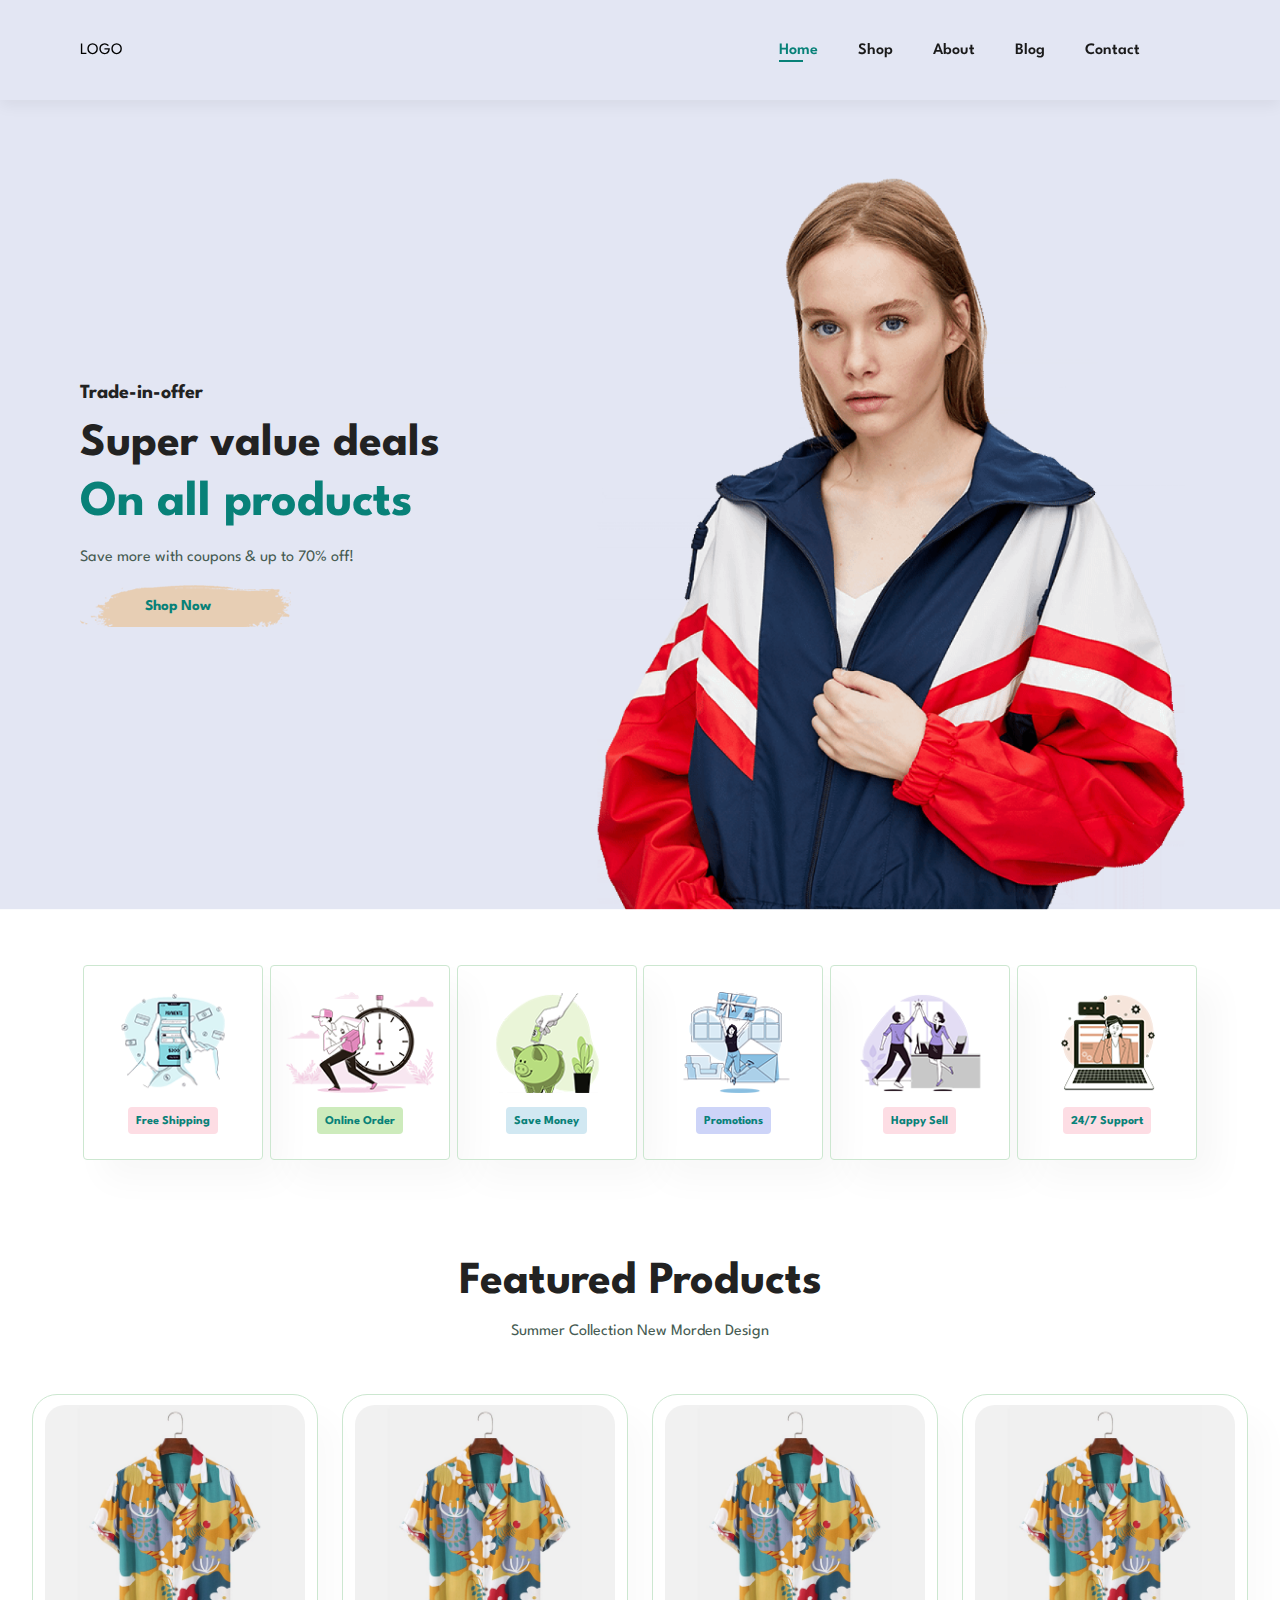
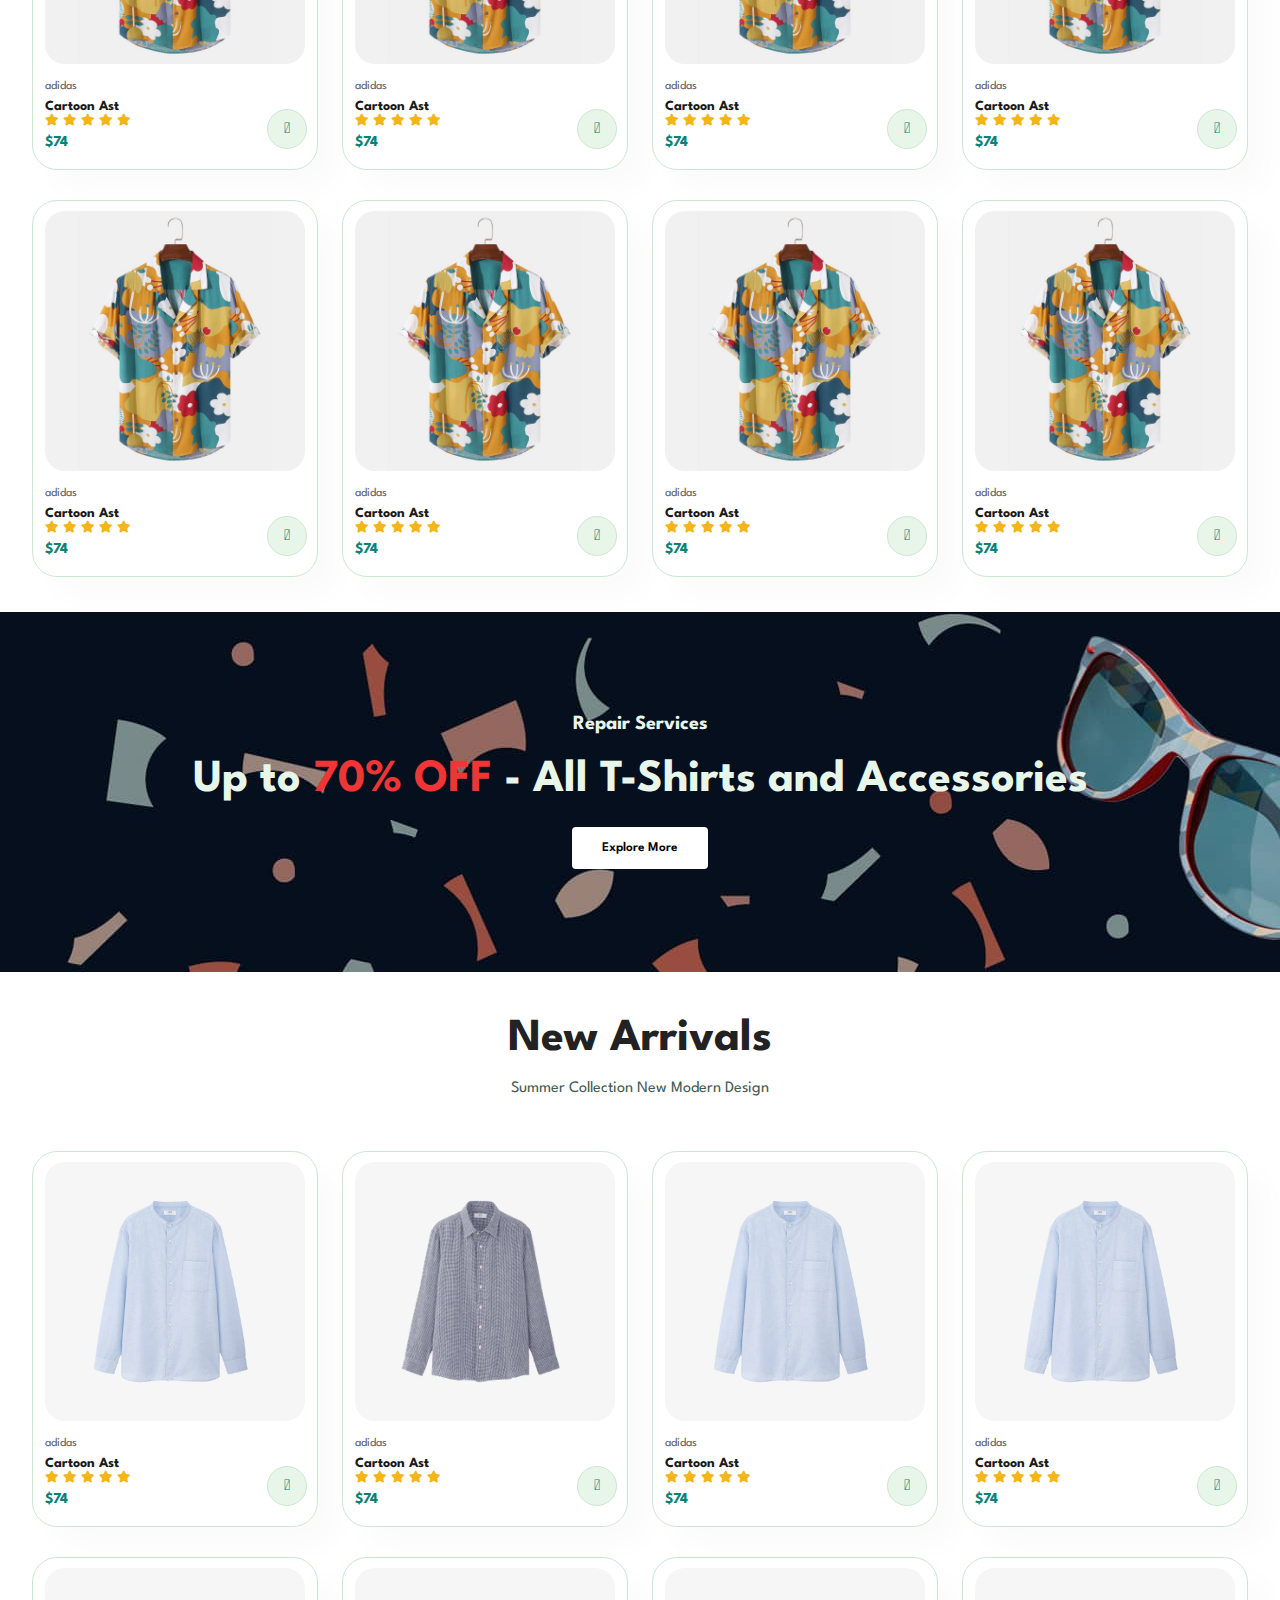
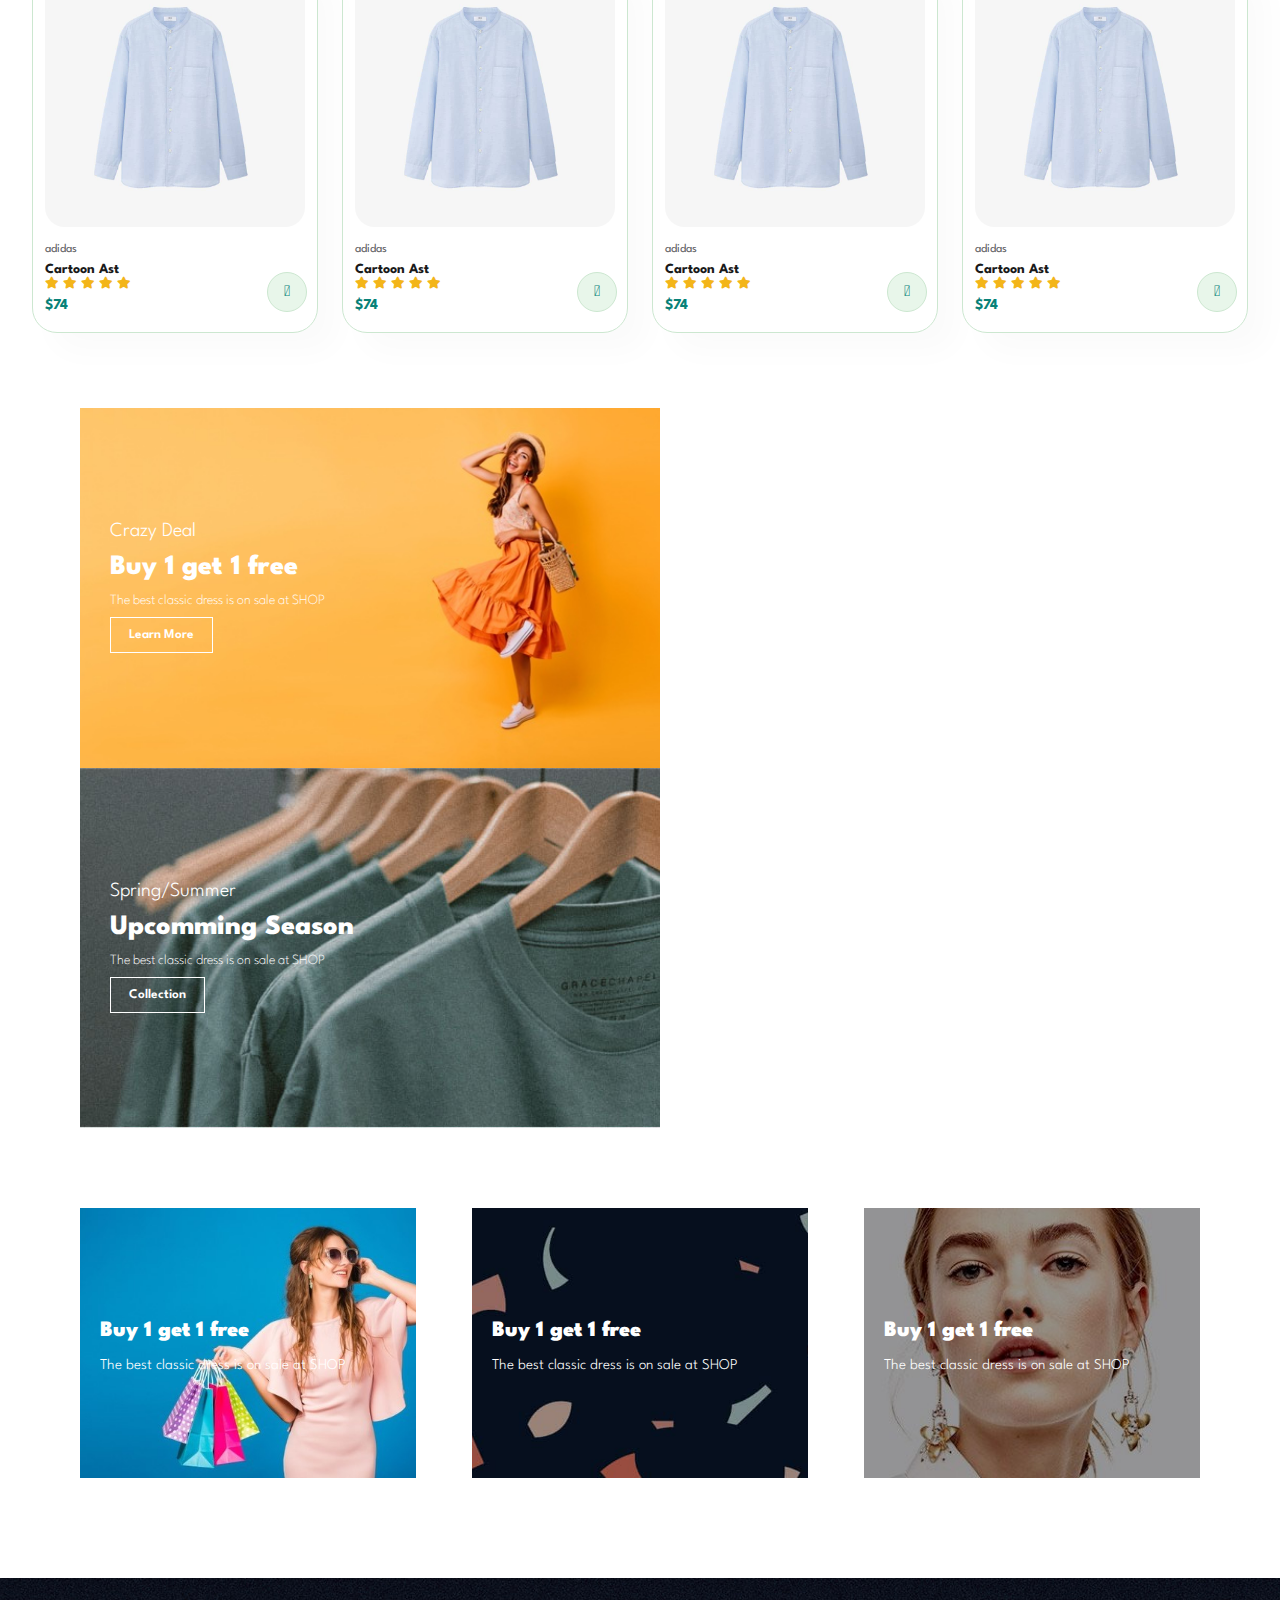
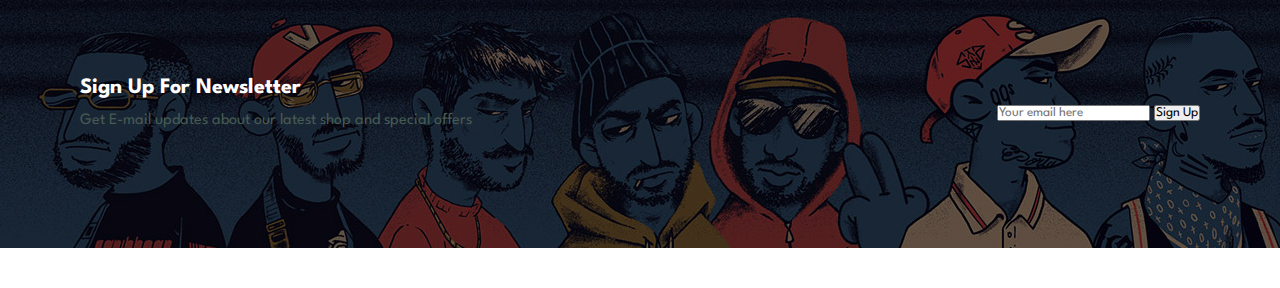
==== index.html @ b1274ca6 "new" ====
<!DOCTYPE html>
<html lang="en">

    <head>
        <meta charset="UTF-8">
        <meta http-equiv="X-UA-Compatible" content="IE=edge">
        <meta name="viewport" content="width=device-width, initial-scale=1.0">
        <title>Tech2etc Ecommerce Tutorial</title>
        <link rel="stylesheet" href="https://pro.fontawesome.com/releases/v5.10.0/css/all.css" />
        <link rel="stylesheet" href="https://cdnjs.cloudflare.com/ajax/libs/font-awesome/6.4.0/css/all.min.css" integrity="sha512-iecdLmaskl7CVkqkXNQ/ZH/XLlvWZOJyj7Yy7tcenmpD1ypASozpmT/E0iPtmFIB46ZmdtAc9eNBvH0H/ZpiBw==" crossorigin="anonymous" referrerpolicy="no-referrer" />
        <link rel="stylesheet" href="style.css">
    </head>

    <body>
        <!-- Navbar  -->
        <section id="header">
            
                <div class="header_logo">
                    LOGO
                </div>
                <div class="header_navbar">
                    <div class="header_navbar_item "><a class="active"  href="index.html">Home</a></div>
                    <div class="header_navbar_item"><a href="shop.html">Shop</a></div>
                    <div class="header_navbar_item"><a href="about.html">About</a></div>
                    <div class="header_navbar_item"><a href="blog.html">Blog</a></div>
                    <div class="header_navbar_item"><a href="contact.html">Contact</a></div>
                    <div class="header_navbar_item"><a href="cart.html"><i class="fa-solid fa-cart-shopping"></i></a></div>

                </div>
            

        </section>
        
        <section id="hero">
            <h4>Trade-in-offer</h4>
            <h2>Super value deals</h2>
            <h1>On all products</h1>
            <p>Save more with coupons & up to 70% off!</p>
            <button>Shop Now</button>
        </section>

        <section id="feature" class="section-p1">
            <div class="fe-box">
                <img src="img/features/f1.png" alt="">
                <h6>Free Shipping</h6>
            </div>
            <div class="fe-box">
                <img src="img/features/f2.png" alt="">
                <h6>Online Order</h6>
            </div><div class="fe-box">
                <img src="img/features/f3.png" alt="">
                <h6>Save Money</h6>
            </div><div class="fe-box">
                <img src="img/features/f4.png" alt="">
                <h6>Promotions</h6>
            </div><div class="fe-box">
                <img src="img/features/f5.png" alt="">
                <h6>Happy Sell</h6>
            </div>
            <div class="fe-box">
                <img src="img/features/f6.png" alt="">
                <h6>24/7 Support</h6>
            </div>
        </section>

        <section id="product1">
            <h2>Featured Products</h2>
            <p>Summer Collection New Morden Design</p>
            <div class="product_container">
                <div class="product">
                    <img src="./img/products/f1.jpg" alt="">
                    <div class="product_description">
                        <span>adidas</span>
                        <h5>Cartoon Ast</h5>
                        <div class="star">
                            <i class="fas fa-star"></i>
                            <i class="fas fa-star"></i>
                            <i class="fas fa-star"></i>
                            <i class="fas fa-star"></i>
                            <i class="fas fa-star"></i>
                        </div>
                        <h4>$74</h4>
                    </div>
                    <a href="#"><i class="fal fa-shopping-cart cart"></i></a>
                </div>
                <div class="product">
                    <img src="./img/products/f1.jpg" alt="">
                    <div class="product_description">
                        <span>adidas</span>
                        <h5>Cartoon Ast</h5>
                        <div class="star">
                            <i class="fas fa-star"></i>
                            <i class="fas fa-star"></i>
                            <i class="fas fa-star"></i>
                            <i class="fas fa-star"></i>
                            <i class="fas fa-star"></i>
                        </div>
                        <h4>$74</h4>
                    </div>
                    <a href="#"><i class="fal fa-shopping-cart cart"></i></a>
                </div>
                <div class="product">
                    <img src="./img/products/f1.jpg" alt="">
                    <div class="product_description">
                        <span>adidas</span>
                        <h5>Cartoon Ast</h5>
                        <div class="star">
                            <i class="fas fa-star"></i>
                            <i class="fas fa-star"></i>
                            <i class="fas fa-star"></i>
                            <i class="fas fa-star"></i>
                            <i class="fas fa-star"></i>
                        </div>
                        <h4>$74</h4>
                    </div>
                    <a href="#"><i class="fal fa-shopping-cart cart"></i></a>
                </div>
                <div class="product">
                    <img src="./img/products/f1.jpg" alt="">
                    <div class="product_description">
                        <span>adidas</span>
                        <h5>Cartoon Ast</h5>
                        <div class="star">
                            <i class="fas fa-star"></i>
                            <i class="fas fa-star"></i>
                            <i class="fas fa-star"></i>
                            <i class="fas fa-star"></i>
                            <i class="fas fa-star"></i>
                        </div>
                        <h4>$74</h4>
                    </div>
                    <a href="#"><i class="fal fa-shopping-cart cart "></i></a>
                </div>
                <div class="product">
                    <img src="./img/products/f1.jpg" alt="">
                    <div class="product_description">
                        <span>adidas</span>
                        <h5>Cartoon Ast</h5>
                        <div class="star">
                            <i class="fas fa-star"></i>
                            <i class="fas fa-star"></i>
                            <i class="fas fa-star"></i>
                            <i class="fas fa-star"></i>
                            <i class="fas fa-star"></i>
                        </div>
                        <h4>$74</h4>
                    </div>
                    <a href="#"><i class="fal fa-shopping-cart cart"></i></a>
                </div>
                <div class="product">
                    <img src="./img/products/f1.jpg" alt="">
                    <div class="product_description">
                        <span>adidas</span>
                        <h5>Cartoon Ast</h5>
                        <div class="star">
                            <i class="fas fa-star"></i>
                            <i class="fas fa-star"></i>
                            <i class="fas fa-star"></i>
                            <i class="fas fa-star"></i>
                            <i class="fas fa-star"></i>
                        </div>
                        <h4>$74</h4>
                    </div>
                    <a href="#"><i class="fal fa-shopping-cart cart"></i></a>
                </div>
                <div class="product">
                    <img src="./img/products/f1.jpg" alt="">
                    <div class="product_description">
                        <span>adidas</span>
                        <h5>Cartoon Ast</h5>
                        <div class="star">
                            <i class="fas fa-star"></i>
                            <i class="fas fa-star"></i>
                            <i class="fas fa-star"></i>
                            <i class="fas fa-star"></i>
                            <i class="fas fa-star"></i>
                        </div>
                        <h4>$74</h4>
                    </div>
                    <a href="#"><i class="fal fa-shopping-cart cart"></i></a>
                </div>
                <div class="product">
                    <img src="./img/products/f1.jpg" alt="">
                    <div class="product_description">
                        <span>adidas</span>
                        <h5>Cartoon Ast</h5>
                        <div class="star">
                            <i class="fas fa-star"></i>
                            <i class="fas fa-star"></i>
                            <i class="fas fa-star"></i>
                            <i class="fas fa-star"></i>
                            <i class="fas fa-star"></i>
                        </div>
                        <h4>$74</h4>
                    </div>
                    <a href="#"><i class="fal fa-shopping-cart cart"></i></a>
                </div>
                
            </div>
        </section>
        <section id="banner">
            <h4>Repair Services</h4>
            <h2>Up to <span>70% OFF</span> - All T-Shirts and Accessories</h2>
            <button class="normal">Explore More</button>
        </section>
        <section id="product1">
            <h2>New Arrivals</h2>
            <p>Summer Collection New Modern Design</p>
            <div class="product_container">
                <div class="product">
                    <img src="./img/products/n1.jpg" alt="">
                    <div class="product_description">
                        <span>adidas</span>
                        <h5>Cartoon Ast</h5>
                        <div class="star">
                            <i class="fas fa-star"></i>
                            <i class="fas fa-star"></i>
                            <i class="fas fa-star"></i>
                            <i class="fas fa-star"></i>
                            <i class="fas fa-star"></i>
                        </div>
                        <h4>$74</h4>
                    </div>
                    <a href="#"><i class="fal fa-shopping-cart cart"></i></a>
                </div>
                <div class="product">
                    <img src="./img/products/n2.jpg" alt="">
                    <div class="product_description">
                        <span>adidas</span>
                        <h5>Cartoon Ast</h5>
                        <div class="star">
                            <i class="fas fa-star"></i>
                            <i class="fas fa-star"></i>
                            <i class="fas fa-star"></i>
                            <i class="fas fa-star"></i>
                            <i class="fas fa-star"></i>
                        </div>
                        <h4>$74</h4>
                    </div>
                    <a href="#"><i class="fal fa-shopping-cart cart"></i></a>
                </div>
                <div class="product">
                    <img src="./img/products/n1.jpg" alt="">
                    <div class="product_description">
                        <span>adidas</span>
                        <h5>Cartoon Ast</h5>
                        <div class="star">
                            <i class="fas fa-star"></i>
                            <i class="fas fa-star"></i>
                            <i class="fas fa-star"></i>
                            <i class="fas fa-star"></i>
                            <i class="fas fa-star"></i>
                        </div>
                        <h4>$74</h4>
                    </div>
                    <a href="#"><i class="fal fa-shopping-cart cart"></i></a>
                </div>
                <div class="product">
                    <img src="./img/products/n1.jpg" alt="">
                    <div class="product_description">
                        <span>adidas</span>
                        <h5>Cartoon Ast</h5>
                        <div class="star">
                            <i class="fas fa-star"></i>
                            <i class="fas fa-star"></i>
                            <i class="fas fa-star"></i>
                            <i class="fas fa-star"></i>
                            <i class="fas fa-star"></i>
                        </div>
                        <h4>$74</h4>
                    </div>
                    <a href="#"><i class="fal fa-shopping-cart cart "></i></a>
                </div>
                <div class="product">
                    <img src="./img/products/n1.jpg" alt="">
                    <div class="product_description">
                        <span>adidas</span>
                        <h5>Cartoon Ast</h5>
                        <div class="star">
                            <i class="fas fa-star"></i>
                            <i class="fas fa-star"></i>
                            <i class="fas fa-star"></i>
                            <i class="fas fa-star"></i>
                            <i class="fas fa-star"></i>
                        </div>
                        <h4>$74</h4>
                    </div>
                    <a href="#"><i class="fal fa-shopping-cart cart"></i></a>
                </div>
                <div class="product">
                    <img src="./img/products/n1.jpg" alt="">
                    <div class="product_description">
                        <span>adidas</span>
                        <h5>Cartoon Ast</h5>
                        <div class="star">
                            <i class="fas fa-star"></i>
                            <i class="fas fa-star"></i>
                            <i class="fas fa-star"></i>
                            <i class="fas fa-star"></i>
                            <i class="fas fa-star"></i>
                        </div>
                        <h4>$74</h4>
                    </div>
                    <a href="#"><i class="fal fa-shopping-cart cart"></i></a>
                </div>
                <div class="product">
                    <img src="./img/products/n1.jpg" alt="">
                    <div class="product_description">
                        <span>adidas</span>
                        <h5>Cartoon Ast</h5>
                        <div class="star">
                            <i class="fas fa-star"></i>
                            <i class="fas fa-star"></i>
                            <i class="fas fa-star"></i>
                            <i class="fas fa-star"></i>
                            <i class="fas fa-star"></i>
                        </div>
                        <h4>$74</h4>
                    </div>
                    <a href="#"><i class="fal fa-shopping-cart cart"></i></a>
                </div>
                <div class="product">
                    <img src="./img/products/n1.jpg" alt="">
                    <div class="product_description">
                        <span>adidas</span>
                        <h5>Cartoon Ast</h5>
                        <div class="star">
                            <i class="fas fa-star"></i>
                            <i class="fas fa-star"></i>
                            <i class="fas fa-star"></i>
                            <i class="fas fa-star"></i>
                            <i class="fas fa-star"></i>
                        </div>
                        <h4>$74</h4>
                    </div>
                    <a href="#"><i class="fal fa-shopping-cart cart"></i></a>
                </div>
                
            </div>
        </section>
        <section id="sm_banner" class="section-p1">
            
                <div class="banner-box">
                    <h4>Crazy Deal</h4>
                    <h2>Buy 1 get 1 free</h2>
                    <span>The best classic dress is on sale at SHOP</span>
                    <button class="white">Learn More</button>
                </div>
                <div class="banner-box">
                    <h4>Spring/Summer</h4>
                    <h2>Upcomming Season</h2>
                    <span>The best classic dress is on sale at SHOP</span>
                    <button class="white">Collection</button>
                </div>
            
        </section>
        <section id="text_banner" class="section-p1">
            <div class="banner-box">
                
                <h2>Buy 1 get 1 free</h2>
                <span>The best classic dress is on sale at SHOP</span>
               
            </div>
            <div class="banner-box">
                
                <h2>Buy 1 get 1 free</h2>
                <span>The best classic dress is on sale at SHOP</span>
              
            </div>
            <div class="banner-box">
                
                <h2>Buy 1 get 1 free</h2>
                <span>The best classic dress is on sale at SHOP</span>
                
            </div>
        </section>

        <section id="newsletter" class="section-p1 section-m1" >
            <div class="newstext">
                <h4>Sign Up For Newsletter</h4>
                <p>Get E-mail updates about our latest shop and <span>special offers</span></p>
            </div>
            <div class="form">
                <input type="text" name="" id="" placeholder="Your email here">
                <button>Sign Up</button>
            </div>
        </section>
        <script src="script.js"></script>
    </body>

</html>
---- style.css ----
@import url("https://fonts.googleapis.com/css2?family=Spartan:wght@100;200;300;400;500;600;700;800;900&display=swap");
* {
  margin: 0;
  padding: 0;
  box-sizing: border-box;
  font-family: "Spartan", sans-serif;
}

html {
  scroll-behavior: smooth;
}

/* Global Styles */

h1 {
  font-size: 50px;
  line-height: 64px;
  color: #222;
}

h2 {
  font-size: 46px;
  line-height: 54px;
  color: #222;
}

h4 {
  font-size: 20px;
  color: #222;
}

h6 {
  font-weight: 700;
  font-size: 12px;
}

p {
  font-size: 16px;
  color: #465b52;
  margin: 15px 0 20px 0;
}

.section-p1 {
  padding: 40px 80px;
}

.section-m1 {
  margin: 40px 0;
}

button.normal{
  font: 14px;
  font-weight: 600;
  padding: 15px 30px;
  color: #000;
  background-color: #fff;
  border-radius: 4px;
  cursor : pointer;
  border :none ;
  outline : none;
  transition: 0.2s;
}
button.white{
  font: 13px;
  font-weight: 600;
  padding: 11px 18px;
  color: #fff;
  background-color: transparent ;
  cursor : pointer;
  border :1px solid #fff ;
  outline : none;
  transition: 0.2s;
}

body {
  width: 100%;
}

/* Header */
#header{
  display: flex;
  justify-content: space-between;
  align-items: center;
  height: 100px;
  padding: 20px 80px;
  background-color: #E3E6F3;
  box-shadow: 0 5px 15px rgba(0, 0, 0, 0.06);
  z-index: 999;
  position: sticky;
  top: 0;
  left: 0;
}

.header_navbar {
  display: flex;
  justify-content: space-around;
  align-items: center;
}
.header_navbar_item  a {
  text-decoration: none;
  padding: 0 20px;
  font-size: 16px;
  font-weight: 600;
  color: #1a1a1a;
  transition: 0.3 ease;
  position: relative;
}
.header_navbar_item  a:hover,
.header_navbar_item  a.active 
  {
    color:#088178;
}
.header_navbar_item  a.active::after ,
.header_navbar_item  a:hover::after
  {
    content: "";
    width: 30%;
    height: 2px;
    background: #088178;
    position: absolute;
    bottom: -4px;
    left:20px;
}

#hero{
  background-image: url("./img/hero4.png");
  height: 90vh;
  width: 100%;
  background-position: top 25% right 0;
  background-size: cover;
  padding: 0 80px;
  display: flex;
  align-items: flex-start;
  justify-content: center;
  flex-direction: column;
}

#hero h4{
  padding-bottom: 15px;
}

#hero  h1 {
  color :#088178
}

#hero button {
  background-image: url(./img/button.png);
  background-color: transparent ;
  color: #088178;
  border: 0;
  padding : 14px 80px 14px 65px;
  background-repeat: no-repeat;
  font-size: 15px;
  font-weight: 700;
  cursor: pointer;
}


/* feature */
#feature{
  display: flex;
  justify-content: space-around;
  flex-wrap: wrap;
}

#feature .fe-box {
  width: 180px;
  text-align: center;
  padding :25px 15px;
  box-shadow: 20px 20px 34px rgba(0, 0, 0, 0.03);
  border: 1px solid #cce7d0;
  border-radius : 4px;
  margin :15px 0;
}

#feature .fe-box:hover {
  box-shadow: 10px 10px 54px rgba(70,62,221,0.1);
}
#feature .fe-box img {
  width: 100%;
  margin-bottom: 10px;
}
#feature .fe-box h6 {
  display: inline-block;
  padding: 9px 8px 6px 8px;
  line-height: 1;
  border-radius: 4px;
  color: #088178;
  background-color: #fddde4;
}

#feature .fe-box:nth-child(2) h6{
  background-color: #cdebbc;
}
#feature .fe-box:nth-child(3) h6{
  background-color: #d1e8f2;
}
#feature .fe-box:nth-child(4) h6{
  background-color: #cdd4f8 ;
}
#feature .fe-box:nth-child(5) h6{
  background: color #fff2e5; ;
}
#feature .fe-box:nth-child(6) h6{
  background: color #f6dbf6; ;
}

#product1 {
  text-align: center;
  padding-top: 40px;
}
.product_container{
  display: flex;
  flex-wrap: wrap;
  flex-direction: row;
  padding: 20px 20px;
  align-items: center;
  justify-content: space-around;
}
#product1 .product{
  width: 23%;
  min-width: 250px;
  padding :10px 12px;
  border: 1px solid #cce7d0;
  border-radius: 25px;
  cursor: pointer;
  box-shadow: 20px 20px 30px rgba(0,0,0,0.02);
  margin: 15px 0;
  transition: 0.2s ease;
  position: relative;
}
#product1 .product:hover{
  box-shadow: 20px 20px 30px rgba(0,0,0,0.06);
}
#product1 .product img {
  width: 100%;
  border-radius: 20px;
}
#product1 .product .product_description {
  text-align: start;
  padding :10px 0;
}
#product1 .product .product_description span {
  color : #606063;
  font-size: 12px;
}
#product1 .product .product_description h5 {
  padding-top: 7px;
  color : #1a1a1a;
  font-size: 14px;
}

#product1 .product .product_description i {
  font-size : 12px;
  color : rgb(243,181,25);

}
#product1 .product .product_description h4{
  padding-top: 7px;
  font-size :15px;
  font-weight: 700;
  color: #088178 ;

}
#product1 .product .cart{
  width: 40px;
  height: 40px;
  line-height: 40px;
  border-radius: 50px;
  background-color: #e8f6ea;
  font-weight: 500;
  color :#088178;
  border : 1px solid #cce7d0;
  position: absolute;
  bottom:20px;
  right : 10px;
  
}

/* banner */
#banner{
  display: flex;
  flex-direction: column;
  justify-content: center;
  align-items: center;
  text-align: center;
  background-image: url(/img/banner/b2.jpg);
  width: 100%;
  height: 40vh;
  
}
#banner h4,#banner h2{
  color: #e8f6ea;
  margin-bottom: 20px;
}
#banner h2 span{
  color: #ef3636;
}
#banner button:hover{
  background-color:#465b52;
}
#sm_banner{
  display: flex;
  justify-content: space-between;
  flex-direction: row;
  flex-wrap: wrap;
}
#sm_banner .banner-box{
  display: flex;
  flex-direction: column;
  justify-content: center;
  align-items: flex-start;
  padding: 30px;
  background-image: url(/img/banner/b17.jpg);
  min-width: 580px;
  background-repeat: no-repeat;
  height: 40vh;
  background-size: cover;
  background-position: center ;
}
#sm_banner h4 {
  color: #fff;
  font-size: 20px;
  font-weight: 300;

}
#sm_banner h2 {
  color: #fff;
  font-size: 28px;
  font-weight: 800;
  
}
#sm_banner span {
  color: #fff;
  font-size: 14px;
  font-weight: 200;
  padding-bottom: 10px;
}
#sm_banner .banner-box button:hover{
  background-color: #088178;
  border-color: #088178;
}
#sm_banner .banner-box:nth-child(2){
  background-image: url(/img/banner/b10.jpg);
}

#text_banner{
  display: flex;
  justify-content: space-between;
  flex-direction: row;
  flex-wrap: wrap;
}

#text_banner .banner-box{
  display: flex;
  flex-direction: column;
  justify-content: center;
  align-items: flex-start;
  padding: 30px;
  background-image: url(/img/banner/b18.jpg);
  min-width: 30%;
  background-repeat: no-repeat;
  height: 30vh;
  background-size: cover;
  background-position: center ;
  padding :20px;
  margin-bottom: 20px;
}
#text_banner .banner-box:nth-child(2){
  background-image: url(/img/banner/b2.jpg);
}
#text_banner .banner-box:nth-child(3){
  background-image: url(/img/banner/b7.jpg);
}
#text_banner h4 {
  color: #fff;
  font-size: 20px;
  font-weight: 300;

}
#text_banner h2 {
  color: #fff;
  font-size: 22px;
  font-weight: 900;
  
}
#text_banner span {
  color: #fff;
  font-size: 15px;
  font-weight: 300;
  padding-bottom: 10px;
}

#newsletter {
  display: flex;
  height: 30vh;
  justify-content: space-between;
  flex-wrap: wrap;
  align-items: center;
  background-image: url("img/banner/b1.jpg");
  background-position: 20% 30%;
}
#newsletter h4{
  font-size: 22px ;
  font-weight: 700;
  color :#fff;
}
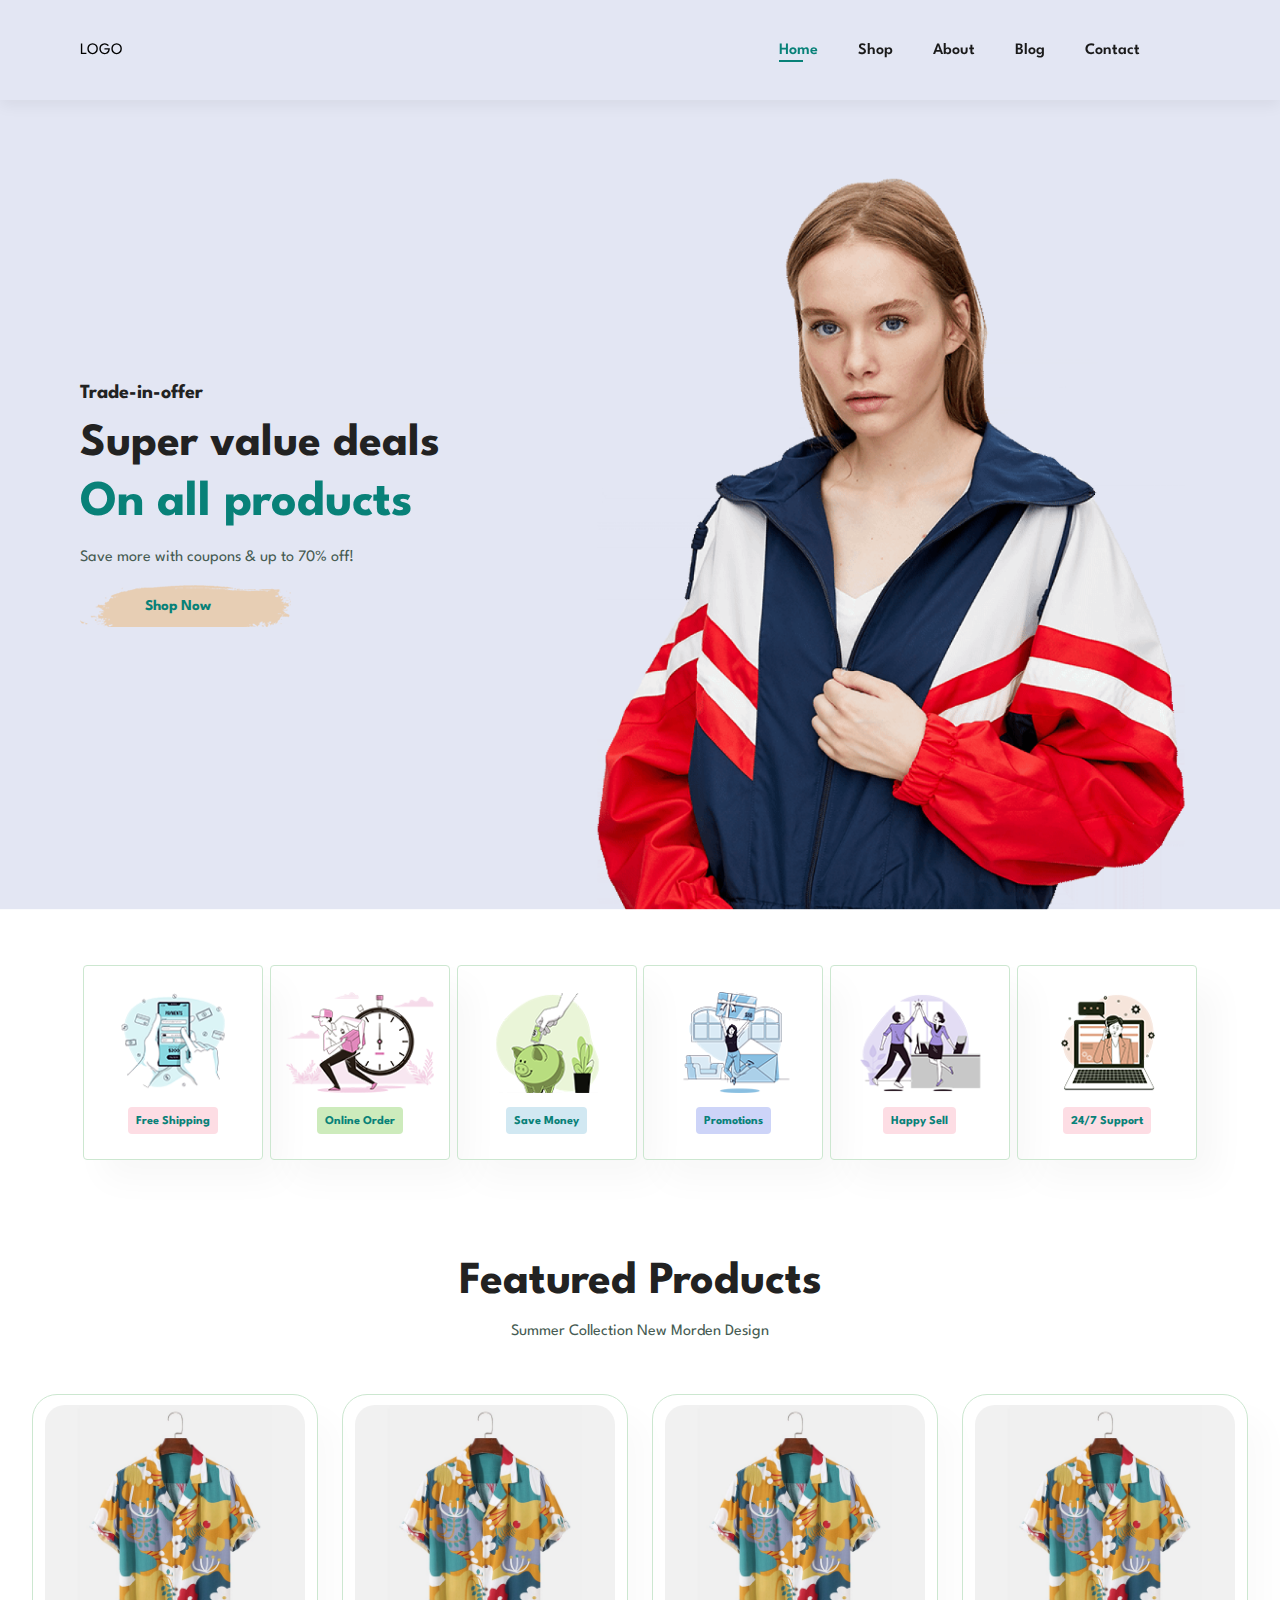
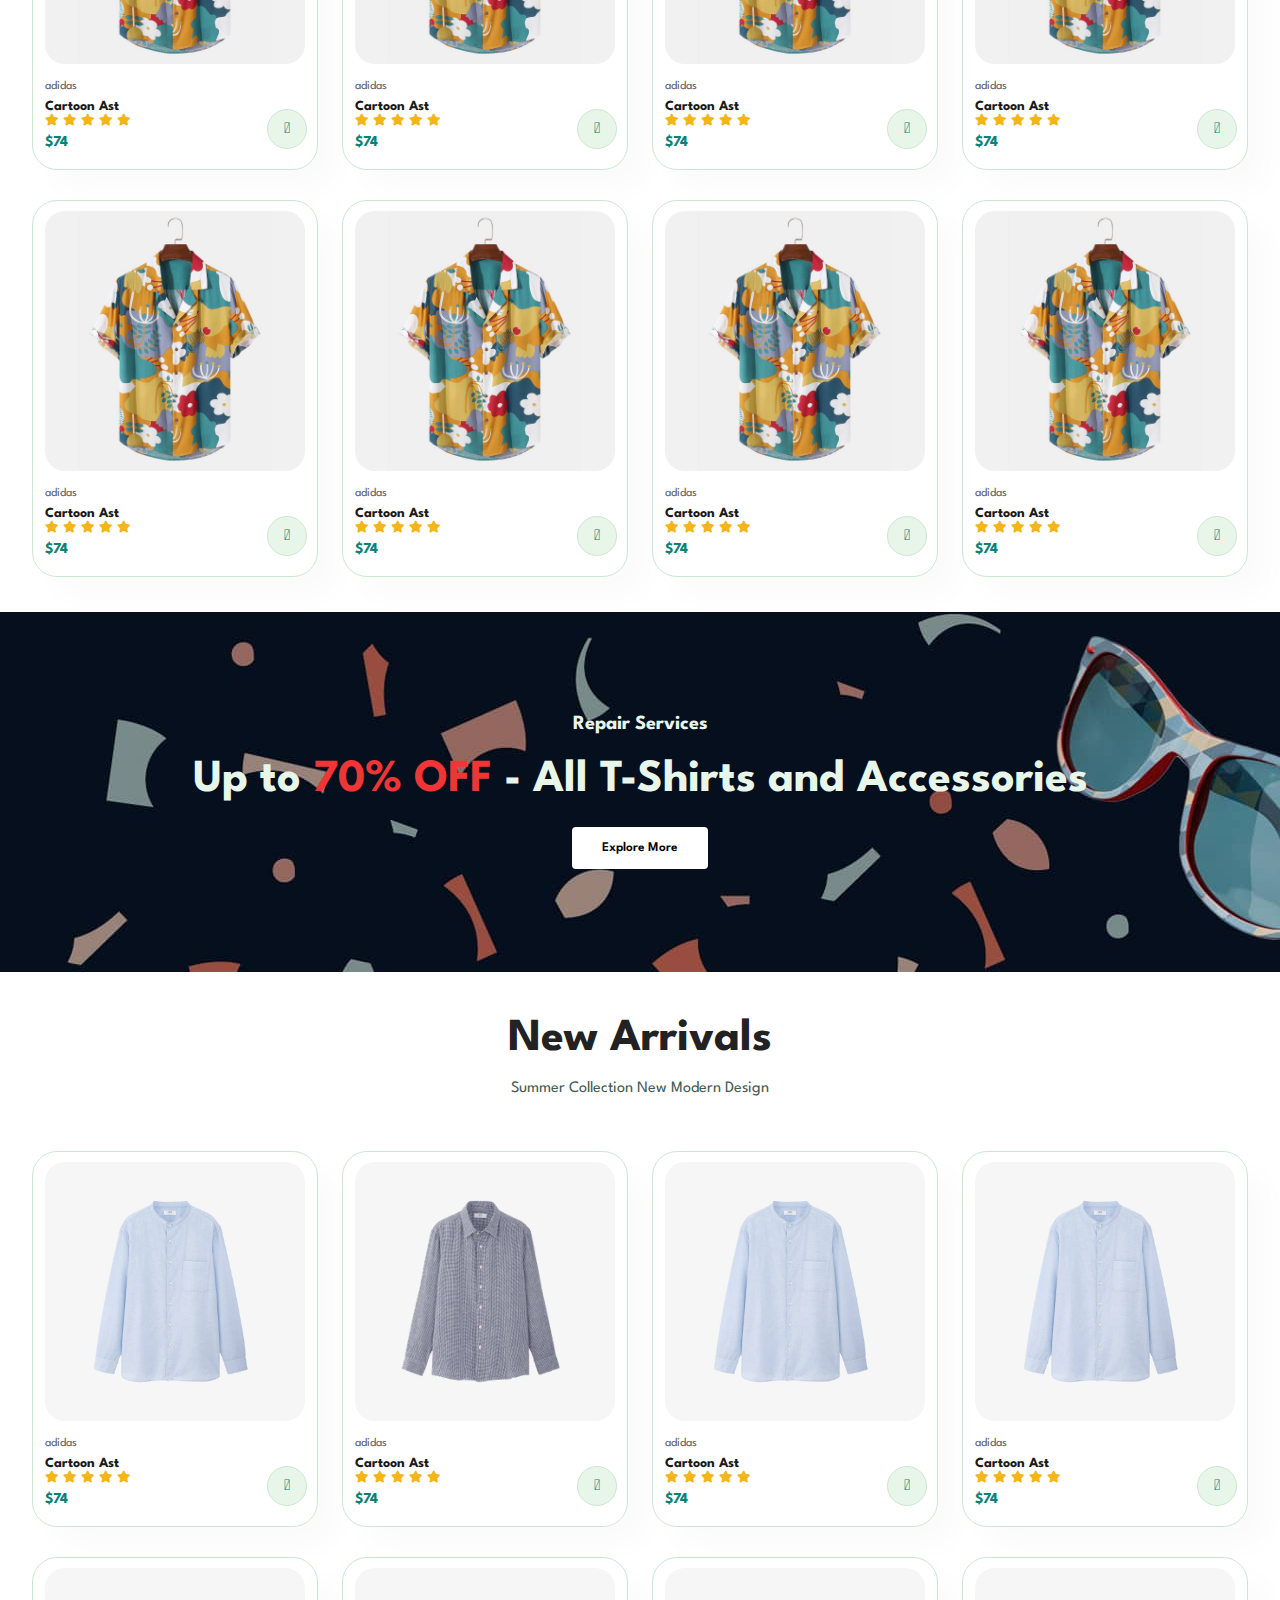
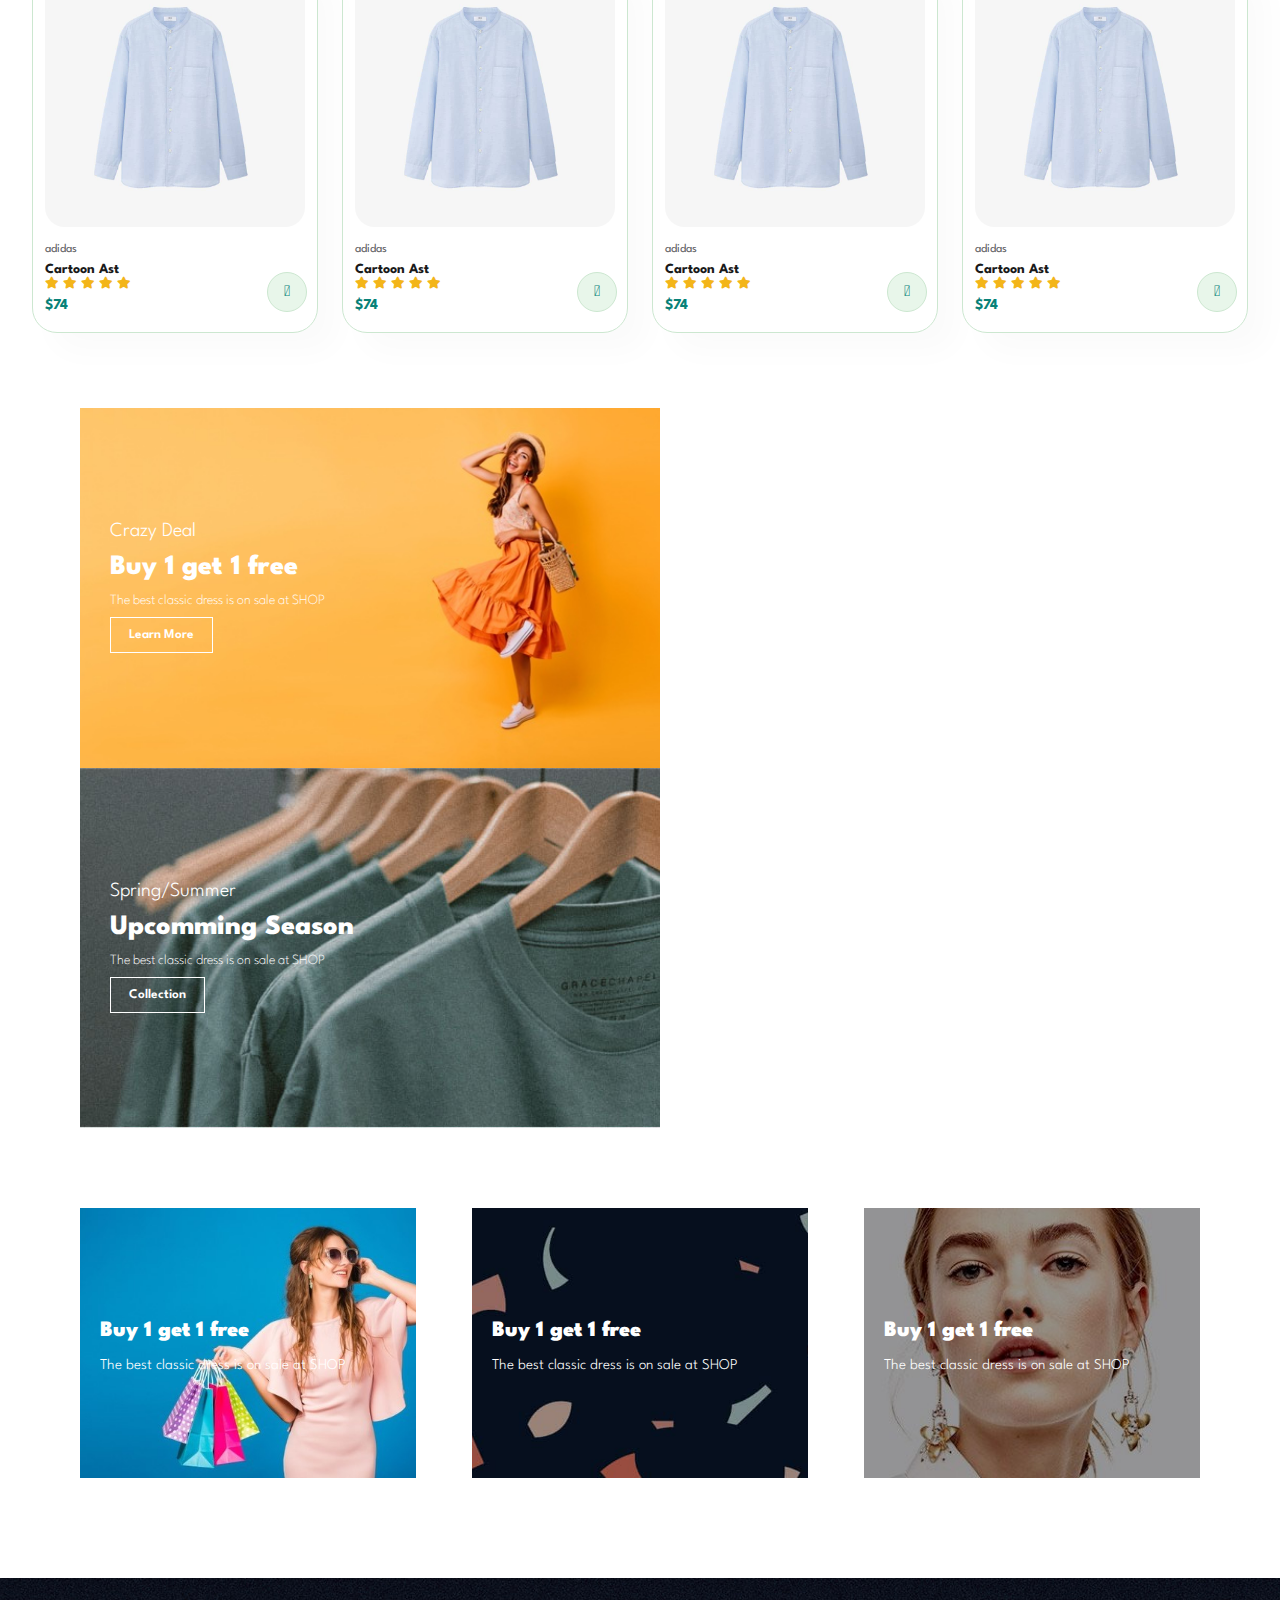
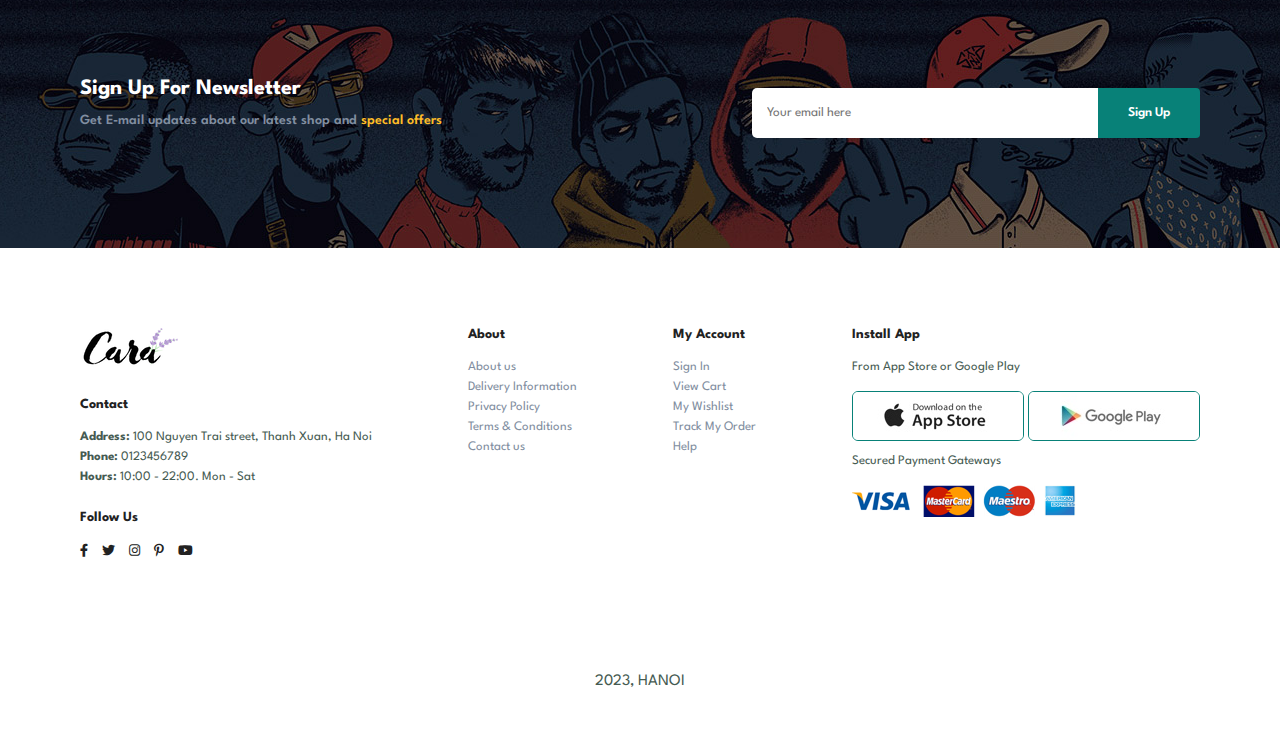
==== commit 750aea78: "update" ====
--- a/index.html
+++ b/index.html
@@ -5,10 +5,12 @@
         <meta charset="UTF-8">
         <meta http-equiv="X-UA-Compatible" content="IE=edge">
         <meta name="viewport" content="width=device-width, initial-scale=1.0">
-        <title>Tech2etc Ecommerce Tutorial</title>
+        <title>Ecommerce JS</title>
+        <link rel="icon" type="image/x-icon" href="/img/icons8-shop-color-favicons/Web/icons8-shop-color-32.png">
         <link rel="stylesheet" href="https://pro.fontawesome.com/releases/v5.10.0/css/all.css" />
         <link rel="stylesheet" href="https://cdnjs.cloudflare.com/ajax/libs/font-awesome/6.4.0/css/all.min.css" integrity="sha512-iecdLmaskl7CVkqkXNQ/ZH/XLlvWZOJyj7Yy7tcenmpD1ypASozpmT/E0iPtmFIB46ZmdtAc9eNBvH0H/ZpiBw==" crossorigin="anonymous" referrerpolicy="no-referrer" />
         <link rel="stylesheet" href="style.css">
+        <link rel="stylesheet" href="responsive.css">
     </head>
 
     <body>
@@ -382,9 +384,62 @@
             </div>
             <div class="form">
                 <input type="text" name="" id="" placeholder="Your email here">
-                <button>Sign Up</button>
-            </div>
-        </section>
+                <button class="normal">Sign Up</button>
+            </div>
+        </section>
+
+        <footer class="section-p1">
+            <div class="col">
+                <img class="logo" src="/img/logo.png" alt="">
+                <h4>Contact</h4>
+                <p><strong>Address: </strong>100 Nguyen Trai street, Thanh Xuan, Ha Noi</p>
+                <p><strong>Phone: </strong>0123456789</p>
+                <p><strong>Hours: </strong>10:00 - 22:00. Mon - Sat</p>
+                <div class="follow">
+                    <h4>Follow Us</h4>
+                    <div class="icon">
+                        <a href=""><i class="fab fa-facebook-f"></i></a></i>
+                        <a href=""><i class="fab fa-twitter"> </i></a>
+                        <a href=""><i class="fab fa-instagram"> </i></a> 
+                        <a href=""><i class="fab fa-pinterest-p"> </i></a>
+                        <a href=""><i class="fab fa-youtube"> </i></a>
+                    </div>
+                </div>
+            </div>
+            <div class="col">
+                <h4>About</h4>
+                <a href="#">About us</a>
+                <a href="#">Delivery Information</a>
+                <a href="#">Privacy Policy</a>
+                <a href="#">Terms & Conditions</a>
+                <a href="#">Contact us</a>
+            </div>
+
+            <div class="col">
+                <h4>My Account</h4>
+                <a href="#">Sign In</a>
+                <a href="#">View Cart</a>
+                <a href="#">My Wishlist</a>
+                <a href="#">Track My Order</a>
+                <a href="#">Help</a>
+            </div>
+
+            <div class="col install">
+                <h4>Install App</h4>
+                <p>From App Store or Google Play</p>
+                <div class="row">
+                    <img src="img/pay/app.jpg" alt="">
+                    <img src="img/pay/play.jpg" alt="">
+                </div>
+                <p>Secured Payment Gateways</p>
+                <img src="img/pay/pay.png" alt="">
+            </div>
+
+            
+        </footer>
+        <div class="copyright section-p1">
+            <p> 2023, HANOI</p>
+        </div>
         <script src="script.js"></script>
     </body>
 
--- a/style.css
+++ b/style.css
@@ -400,8 +400,94 @@
   background-image: url("img/banner/b1.jpg");
   background-position: 20% 30%;
 }
+
 #newsletter h4{
   font-size: 22px ;
   font-weight: 700;
   color :#fff;
+}
+#newsletter p{
+  font-size: 14px;
+  font-weight: 600;
+  color:#818ea0;
+}
+#newsletter p span{
+  color: #ffbd27;
+}
+#newsletter .form{
+  display: flex;
+  width: 40%;
+  justify-content: end;
+}
+#newsletter input{
+  height: 3.1255rem;
+  padding: 0 15px;
+  width: 100%;
+  border: none;
+  border-radius: 5px;
+  border-top-right-radius: 0;
+  border-bottom-right-radius: 0;
+}
+#newsletter button{
+  background-color: #088178;
+  color: #fff;
+  white-space: nowrap;
+  border-top-left-radius: 0;
+  border-bottom-left-radius:0;
+}
+
+footer{
+  display: flex;
+  flex-wrap: wrap;
+  justify-content: space-between;
+
+}
+footer .col{
+  display: flex;
+  flex-direction: column;
+  align-items: flex-start;
+  margin-bottom: 20px;
+}
+footer .logo{
+  margin-bottom: 30px;
+}
+
+footer h4{
+  font-size: 14px;
+  padding-bottom: 20px;
+
+}
+footer p{
+  font-size: 13px;
+  margin: 0 0 8px 0;
+}
+footer .col a{
+  font-size: 13px;
+  margin: 0 0 8px 0;
+  text-decoration: none;
+  color: #818ea0;
+}
+footer .follow {
+
+   margin-top: 20px;
+}
+footer .follow i{
+  color:#222;
+ cursor: pointer;
+}
+footer .follow a{
+  padding-right: 10px;
+}
+
+footer .install .row img{
+  border: 1px solid #088178;
+  border-radius: 6px;
+}
+footer .install img{
+  margin : 10px 0;
+}
+
+.copyright{
+  width: 100%;
+  text-align: center;
 }